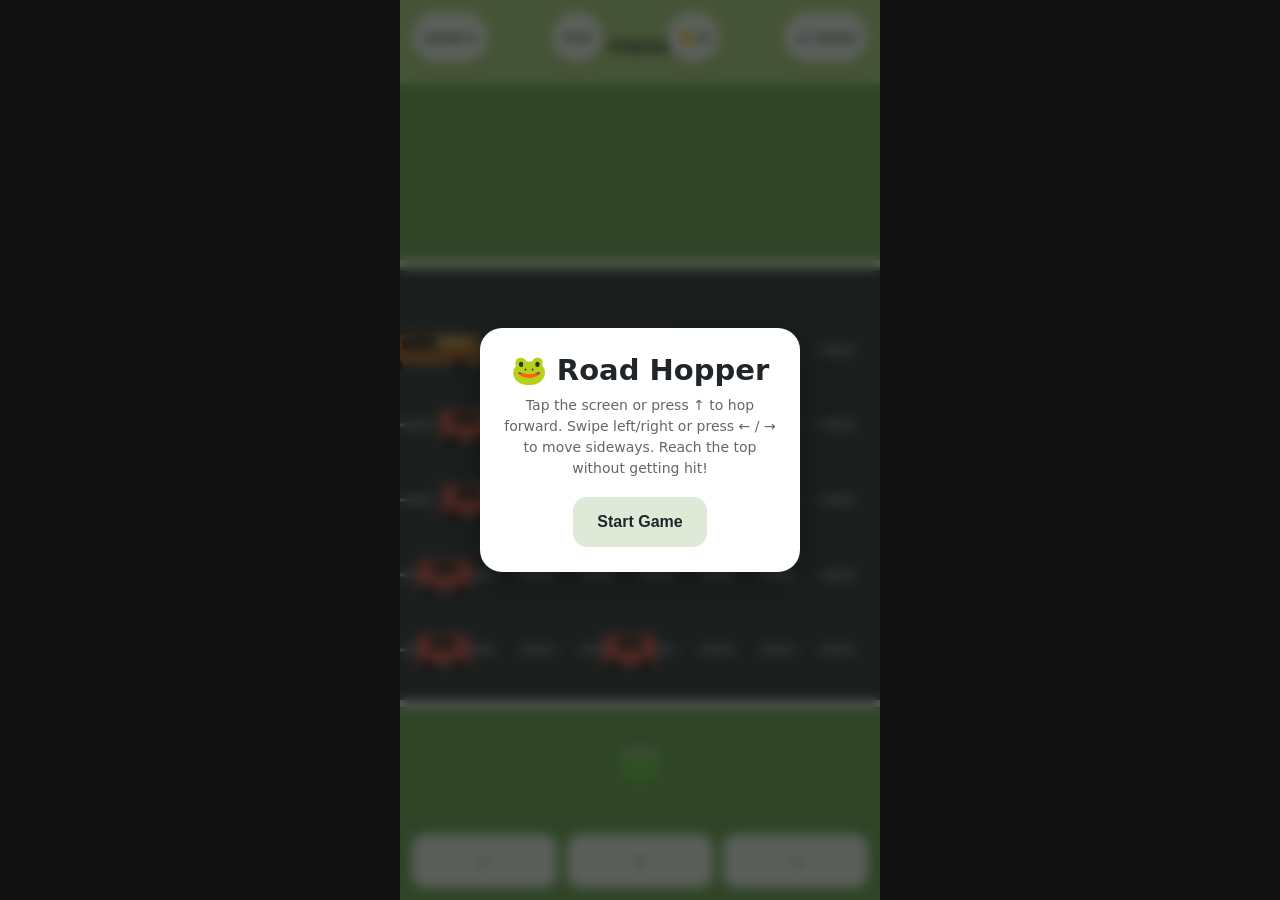
==== index.html @ e7a35ab4 "Restructure codebase into modular HTML/CSS/JS, add dramatic Game Over audio, auto-pause on exit, and" ====
<!DOCTYPE html>
<html lang="en">
<head>
  <meta charset="utf-8">
  <meta name="viewport" content="width=device-width, initial-scale=1, maximum-scale=1, user-scalable=no, viewport-fit=cover">
  <title>Frog Road Crossing</title>
  <link rel="stylesheet" href="styles.css">
  <script src="js/audio.js" defer></script>
  <script src="js/vfx.js" defer></script>
  <script src="js/game.js" defer></script>
</head>
<body>
  <div id="wrap">
    <canvas id="game" width="480" height="900"></canvas>
    
    <div class="hud">
      <span class="pill" id="lvl">Level 1</span>
      <span class="pill" id="dist">0 m</span>
      <span class="pill" id="coin">🪙 0</span>
      <button class="pill" id="soundBtn" style="pointer-events:auto;cursor:pointer;border:none;">🔊 Sound</button>
    </div>

    <div class="overlay" id="overlay">
      <div class="panel">
        <h1 id="title">🐸 Road Hopper</h1>
        <p id="msg">Tap the screen or press ↑ to hop forward. Swipe left/right or press ← / → to move sideways. Reach the top without getting hit!</p>
        <button id="start">Start Game</button>
      </div>
    </div>

    <div class="controls">
      <button id="L" aria-label="Move left">←</button>
      <button id="F" aria-label="Move forward">↑</button>
      <button id="R" aria-label="Move right">→</button>
    </div>
  </div>
</body>
</html>
---- styles.css ----
* {
  box-sizing: border-box;
}

html, body {
  margin: 0;
  width: 100%;
  min-height: 100%;
  background: #111;
  font-family: system-ui, -apple-system, BlinkMacSystemFont, "Segoe UI", Roboto, Helvetica, Arial, sans-serif;
  overflow: hidden;
  -webkit-tap-highlight-color: transparent;
}

body {
  display: flex;
  align-items: center;
  justify-content: center;
  touch-action: none;
}

#wrap {
  width: min(100vw, 480px);
  height: 100dvh;
  max-height: 900px;
  position: relative;
  background: #76a95c;
  overflow: hidden;
  transform: translateZ(0);
  will-change: transform;
}

canvas {
  display: block;
  width: 100%;
  height: 100%;
  touch-action: none;
  image-rendering: pixelated;
  image-rendering: crisp-edges;
}

.hud {
  position: absolute;
  top: max(12px, env(safe-area-inset-top));
  left: 12px;
  right: 12px;
  display: flex;
  justify-content: space-between;
  gap: 6px;
  z-index: 2;
  pointer-events: none;
}

.pill {
  background: rgba(255, 255, 255, 0.92);
  backdrop-filter: blur(4px);
  border-radius: 999px;
  padding: 7px 12px;
  font-size: 13px;
  font-weight: 900;
  color: #222;
  box-shadow: 0 2px 8px rgba(0, 0, 0, 0.15);
  user-select: none;
  display: inline-flex;
  align-items: center;
  justify-content: center;
}

.overlay {
  position: absolute;
  inset: 0;
  display: flex;
  align-items: center;
  justify-content: center;
  padding: 24px;
  background: rgba(10, 15, 10, 0.65);
  backdrop-filter: blur(6px);
  z-index: 4;
  transition: opacity 0.2s ease;
}

.panel {
  width: min(320px, 90%);
  padding: 25px 22px;
  border-radius: 22px;
  background: #fff;
  text-align: center;
  color: #20252a;
  box-shadow: 0 10px 30px rgba(0, 0, 0, 0.3);
  animation: popIn 0.25s cubic-bezier(0.175, 0.885, 0.32, 1.275);
}

@keyframes popIn {
  from { transform: scale(0.85); opacity: 0; }
  to { transform: scale(1); opacity: 1; }
}

.panel h1 {
  font-size: 29px;
  margin: 0 0 8px;
}

.panel p {
  font-size: 14px;
  line-height: 1.5;
  color: #666;
  margin: 0 0 18px;
}

button {
  border: 0;
  border-radius: 14px;
  min-height: 50px;
  padding: 0 24px;
  font-size: 16px;
  font-weight: 900;
  background: #dfe9d8;
  color: #20252a;
  touch-action: manipulation;
  cursor: pointer;
  transition: transform 0.1s, background 0.15s;
  user-select: none;
}

button:active {
  transform: scale(0.95);
}

.controls {
  position: absolute;
  left: 12px;
  right: 12px;
  bottom: max(12px, env(safe-area-inset-bottom));
  display: grid;
  grid-template-columns: 1fr 1fr 1fr;
  gap: 10px;
  z-index: 3;
}

.controls button {
  height: 54px;
  background: rgba(255, 255, 255, 0.9);
  backdrop-filter: blur(4px);
  font-size: 23px;
  border: 1px solid rgba(0, 0, 0, 0.12);
}
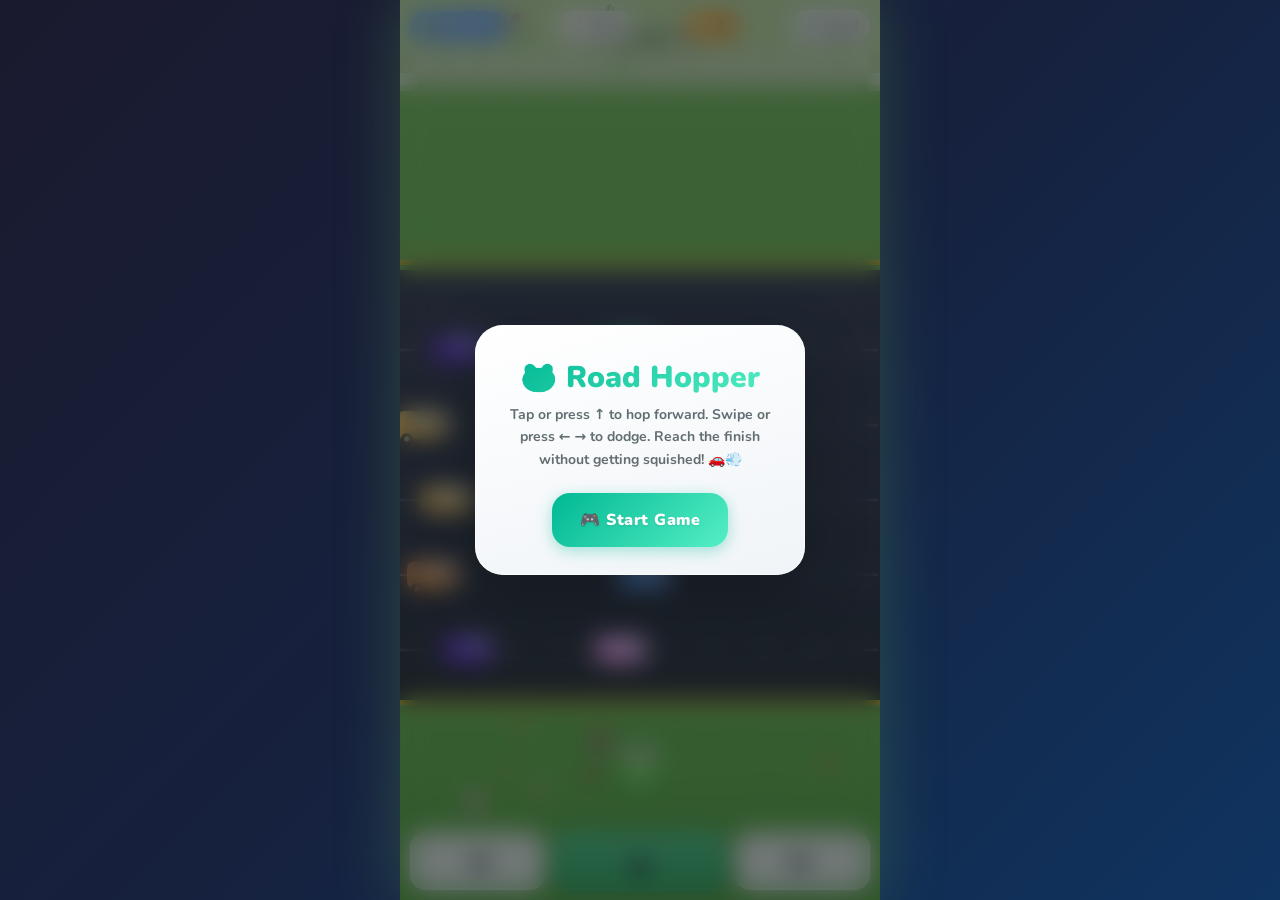
==== commit 01d8b793: "Cute UI overhaul: Nunito font, candy-colored rounded cars, adorable frog with blush and sparkle eyes" ====
--- a/index.html
+++ b/index.html
@@ -3,7 +3,8 @@
 <head>
   <meta charset="utf-8">
   <meta name="viewport" content="width=device-width, initial-scale=1, maximum-scale=1, user-scalable=no, viewport-fit=cover">
-  <title>Frog Road Crossing</title>
+  <meta name="description" content="Frog Road Crossing — a cute arcade hopping game. Dodge traffic, collect coins, and reach the finish!">
+  <title>🐸 Frog Road Crossing</title>
   <link rel="stylesheet" href="styles.css">
   <script src="js/audio.js" defer></script>
   <script src="js/vfx.js" defer></script>
@@ -14,24 +15,24 @@
     <canvas id="game" width="480" height="900"></canvas>
     
     <div class="hud">
-      <span class="pill" id="lvl">Level 1</span>
-      <span class="pill" id="dist">0 m</span>
+      <span class="pill" id="lvl">⭐ Level 1</span>
+      <span class="pill" id="dist">🏃 0 m</span>
       <span class="pill" id="coin">🪙 0</span>
-      <button class="pill" id="soundBtn" style="pointer-events:auto;cursor:pointer;border:none;">🔊 Sound</button>
+      <button class="pill" id="soundBtn">🔊 Sound</button>
     </div>
 
     <div class="overlay" id="overlay">
       <div class="panel">
         <h1 id="title">🐸 Road Hopper</h1>
-        <p id="msg">Tap the screen or press ↑ to hop forward. Swipe left/right or press ← / → to move sideways. Reach the top without getting hit!</p>
-        <button id="start">Start Game</button>
+        <p id="msg">Tap or press ↑ to hop forward. Swipe or press ← → to dodge. Reach the finish without getting squished! 🚗💨</p>
+        <button id="start">🎮 Start Game</button>
       </div>
     </div>
 
     <div class="controls">
-      <button id="L" aria-label="Move left">←</button>
-      <button id="F" aria-label="Move forward">↑</button>
-      <button id="R" aria-label="Move right">→</button>
+      <button id="L" aria-label="Move left">◀</button>
+      <button id="F" aria-label="Move forward">▲</button>
+      <button id="R" aria-label="Move right">▶</button>
     </div>
   </div>
 </body>
--- a/styles.css
+++ b/styles.css
@@ -1,3 +1,5 @@
+@import url('https://fonts.googleapis.com/css2?family=Nunito:wght@700;900&display=swap');
+
 * {
   box-sizing: border-box;
 }
@@ -6,8 +8,8 @@
   margin: 0;
   width: 100%;
   min-height: 100%;
-  background: #111;
-  font-family: system-ui, -apple-system, BlinkMacSystemFont, "Segoe UI", Roboto, Helvetica, Arial, sans-serif;
+  background: linear-gradient(135deg, #1a1a2e 0%, #16213e 50%, #0f3460 100%);
+  font-family: 'Nunito', system-ui, -apple-system, sans-serif;
   overflow: hidden;
   -webkit-tap-highlight-color: transparent;
 }
@@ -28,6 +30,8 @@
   overflow: hidden;
   transform: translateZ(0);
   will-change: transform;
+  border-radius: 0;
+  box-shadow: 0 0 60px rgba(121, 201, 87, 0.25);
 }
 
 canvas {
@@ -35,37 +39,56 @@
   width: 100%;
   height: 100%;
   touch-action: none;
-  image-rendering: pixelated;
-  image-rendering: crisp-edges;
-}
-
+}
+
+/* ───── HUD ───── */
 .hud {
   position: absolute;
-  top: max(12px, env(safe-area-inset-top));
-  left: 12px;
-  right: 12px;
+  top: max(10px, env(safe-area-inset-top));
+  left: 10px;
+  right: 10px;
   display: flex;
   justify-content: space-between;
-  gap: 6px;
+  align-items: center;
+  gap: 5px;
   z-index: 2;
   pointer-events: none;
 }
 
 .pill {
-  background: rgba(255, 255, 255, 0.92);
-  backdrop-filter: blur(4px);
-  border-radius: 999px;
-  padding: 7px 12px;
+  background: rgba(255, 255, 255, 0.93);
+  backdrop-filter: blur(8px);
+  -webkit-backdrop-filter: blur(8px);
+  border-radius: 20px;
+  padding: 6px 14px;
   font-size: 13px;
   font-weight: 900;
-  color: #222;
-  box-shadow: 0 2px 8px rgba(0, 0, 0, 0.15);
+  font-family: 'Nunito', system-ui, sans-serif;
+  color: #2d3436;
+  box-shadow:
+    0 2px 8px rgba(0, 0, 0, 0.1),
+    0 0 0 1px rgba(255, 255, 255, 0.4) inset;
   user-select: none;
   display: inline-flex;
   align-items: center;
   justify-content: center;
-}
-
+  letter-spacing: 0.3px;
+  transition: transform 0.15s ease, box-shadow 0.15s ease;
+}
+
+.pill:nth-child(1) {
+  background: linear-gradient(135deg, rgba(116, 185, 255, 0.95), rgba(99, 160, 255, 0.95));
+  color: #fff;
+  text-shadow: 0 1px 2px rgba(0,0,0,0.15);
+}
+
+.pill:nth-child(3) {
+  background: linear-gradient(135deg, rgba(253, 203, 110, 0.95), rgba(255, 177, 66, 0.95));
+  color: #5a3e00;
+  text-shadow: 0 1px 1px rgba(255,255,255,0.3);
+}
+
+/* ───── Overlay & Panel ───── */
 .overlay {
   position: absolute;
   inset: 0;
@@ -73,74 +96,141 @@
   align-items: center;
   justify-content: center;
   padding: 24px;
-  background: rgba(10, 15, 10, 0.65);
-  backdrop-filter: blur(6px);
+  background: rgba(10, 15, 25, 0.55);
+  backdrop-filter: blur(12px);
+  -webkit-backdrop-filter: blur(12px);
   z-index: 4;
-  transition: opacity 0.2s ease;
+  transition: opacity 0.25s ease;
 }
 
 .panel {
-  width: min(320px, 90%);
-  padding: 25px 22px;
-  border-radius: 22px;
-  background: #fff;
+  width: min(330px, 92%);
+  padding: 32px 26px 28px;
+  border-radius: 28px;
+  background: linear-gradient(165deg, #ffffff 0%, #f0f4f8 100%);
   text-align: center;
   color: #20252a;
-  box-shadow: 0 10px 30px rgba(0, 0, 0, 0.3);
-  animation: popIn 0.25s cubic-bezier(0.175, 0.885, 0.32, 1.275);
+  box-shadow:
+    0 20px 60px rgba(0, 0, 0, 0.25),
+    0 0 0 1px rgba(255, 255, 255, 0.5) inset;
+  animation: popIn 0.35s cubic-bezier(0.175, 0.885, 0.32, 1.275);
 }
 
 @keyframes popIn {
-  from { transform: scale(0.85); opacity: 0; }
-  to { transform: scale(1); opacity: 1; }
+  from { transform: scale(0.7) translateY(20px); opacity: 0; }
+  to { transform: scale(1) translateY(0); opacity: 1; }
 }
 
 .panel h1 {
-  font-size: 29px;
-  margin: 0 0 8px;
+  font-size: 30px;
+  font-weight: 900;
+  margin: 0 0 6px;
+  font-family: 'Nunito', system-ui, sans-serif;
+  background: linear-gradient(135deg, #00b894, #55efc4);
+  -webkit-background-clip: text;
+  -webkit-text-fill-color: transparent;
+  background-clip: text;
 }
 
 .panel p {
   font-size: 14px;
-  line-height: 1.5;
-  color: #666;
-  margin: 0 0 18px;
-}
-
+  line-height: 1.6;
+  color: #636e72;
+  margin: 0 0 22px;
+  font-weight: 700;
+}
+
+/* ───── Buttons ───── */
 button {
   border: 0;
-  border-radius: 14px;
-  min-height: 50px;
-  padding: 0 24px;
+  border-radius: 18px;
+  min-height: 54px;
+  padding: 0 28px;
   font-size: 16px;
   font-weight: 900;
-  background: #dfe9d8;
-  color: #20252a;
+  font-family: 'Nunito', system-ui, sans-serif;
+  background: linear-gradient(135deg, #00b894 0%, #55efc4 100%);
+  color: #fff;
+  text-shadow: 0 1px 2px rgba(0,0,0,0.12);
   touch-action: manipulation;
   cursor: pointer;
-  transition: transform 0.1s, background 0.15s;
+  transition: transform 0.12s ease, box-shadow 0.12s ease;
   user-select: none;
+  box-shadow: 0 4px 15px rgba(0, 184, 148, 0.35);
+  letter-spacing: 0.5px;
+}
+
+button:hover {
+  transform: translateY(-1px);
+  box-shadow: 0 6px 20px rgba(0, 184, 148, 0.45);
 }
 
 button:active {
-  transform: scale(0.95);
-}
-
+  transform: scale(0.95) translateY(0);
+  box-shadow: 0 2px 8px rgba(0, 184, 148, 0.3);
+}
+
+/* ───── Controls ───── */
 .controls {
   position: absolute;
-  left: 12px;
-  right: 12px;
-  bottom: max(12px, env(safe-area-inset-bottom));
+  left: 10px;
+  right: 10px;
+  bottom: max(10px, env(safe-area-inset-bottom));
   display: grid;
-  grid-template-columns: 1fr 1fr 1fr;
-  gap: 10px;
+  grid-template-columns: 1fr 1.3fr 1fr;
+  gap: 8px;
   z-index: 3;
 }
 
 .controls button {
-  height: 54px;
-  background: rgba(255, 255, 255, 0.9);
-  backdrop-filter: blur(4px);
-  font-size: 23px;
-  border: 1px solid rgba(0, 0, 0, 0.12);
-}
+  height: 58px;
+  background: rgba(255, 255, 255, 0.88);
+  backdrop-filter: blur(6px);
+  -webkit-backdrop-filter: blur(6px);
+  font-size: 24px;
+  color: #2d3436;
+  text-shadow: none;
+  border: 2px solid rgba(255, 255, 255, 0.6);
+  box-shadow:
+    0 3px 12px rgba(0, 0, 0, 0.08),
+    0 0 0 1px rgba(0, 0, 0, 0.04) inset;
+  border-radius: 16px;
+}
+
+.controls button:hover {
+  background: rgba(255, 255, 255, 0.95);
+  box-shadow: 0 4px 16px rgba(0, 0, 0, 0.12);
+  transform: translateY(-1px);
+}
+
+.controls button:active {
+  transform: scale(0.92);
+  background: rgba(85, 239, 196, 0.5);
+  box-shadow: 0 1px 6px rgba(0, 0, 0, 0.1);
+}
+
+.controls button#F {
+  background: linear-gradient(180deg, rgba(85, 239, 196, 0.55) 0%, rgba(0, 184, 148, 0.45) 100%);
+  border-color: rgba(0, 184, 148, 0.4);
+  font-size: 28px;
+}
+
+.controls button#F:active {
+  background: rgba(0, 184, 148, 0.6);
+}
+
+/* ───── Sound Toggle Pill ───── */
+#soundBtn {
+  pointer-events: auto;
+  cursor: pointer;
+  border: none;
+  min-height: 32px;
+  padding: 5px 12px;
+  font-size: 12px;
+  border-radius: 20px;
+  background: rgba(255, 255, 255, 0.92);
+  box-shadow: 0 2px 8px rgba(0,0,0,0.1);
+  color: #2d3436;
+  text-shadow: none;
+  letter-spacing: 0;
+}
